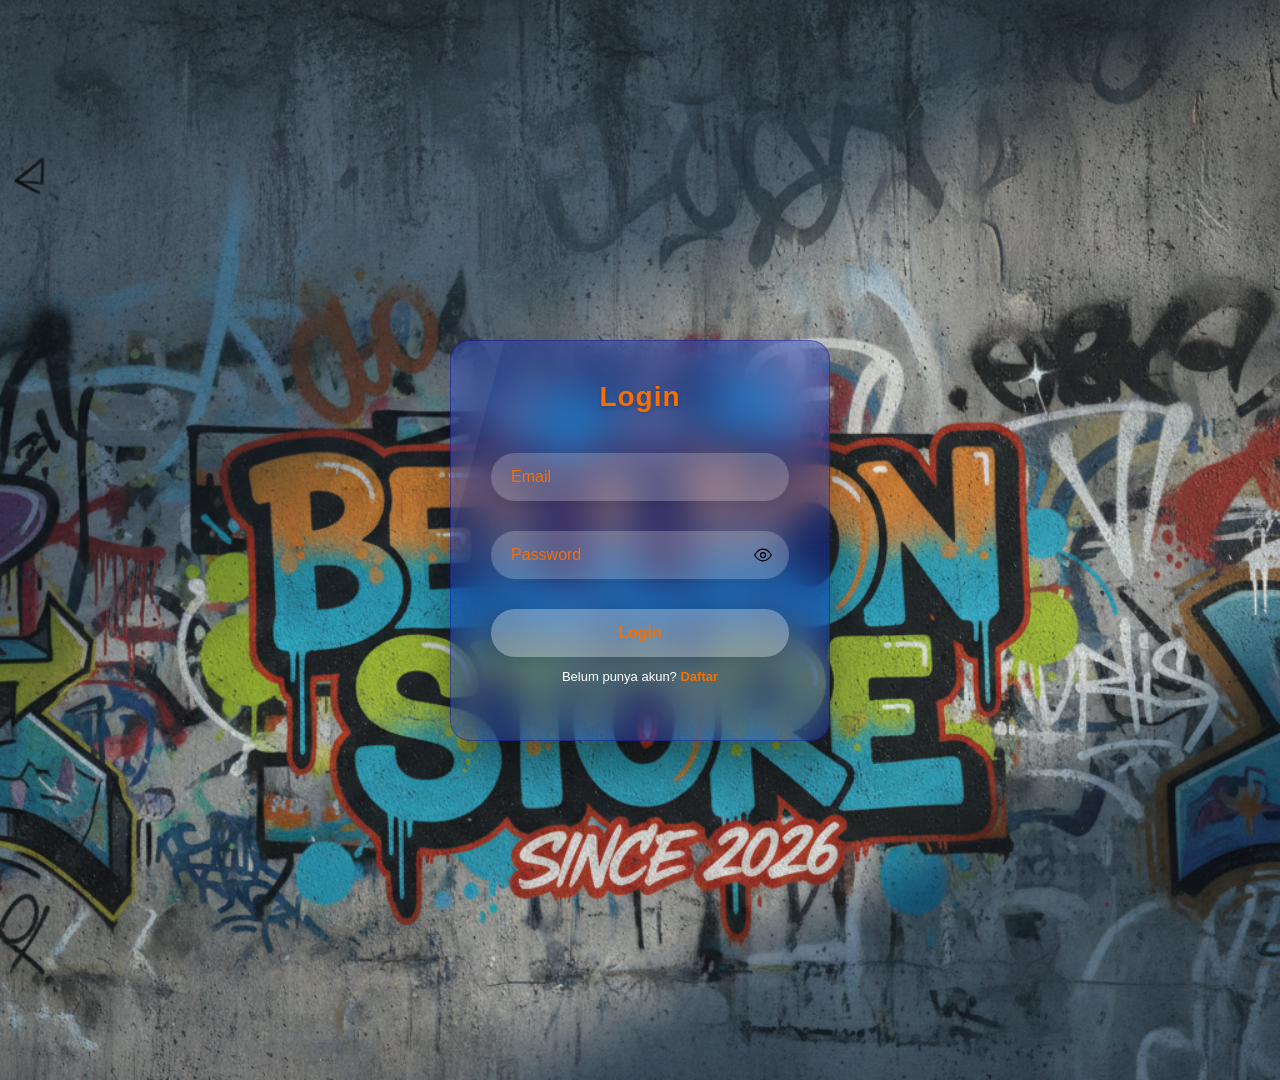
==== index.html @ ebdd7066 "Rename login bellion store.html to index.html" ====
<!DOCTYPE html>
<html lang="en">
<head>
    <meta charset="UTF-8">
    <meta name="viewport" content="width=device-width, initial-scale=1.0">
    <title>Login - Bellion Store</title>
    <link rel="stylesheet" href="style login bellion store.css">
    <script src="https://accounts.google.com/gsi/client" async defer></script>
    <style>
        .input-group{position:relative}
        .toggle-password{position:absolute;right:10px;top:50%;transform:translateY(-50%);background:transparent;border:none;padding:6px;cursor:pointer;border-radius:6px}
        .toggle-password svg{width:20px;height:20px;display:block}
    </style>
</head>
<body>
    <div class="glass-container">
        <!-- Login Form -->
        <form id="loginForm" onsubmit="AuthSystem.handleLogin(event)" autocomplete="off">
            <!-- Dummy fields to capture browser autofill (keeps real inputs empty) -->
            <input type="text" name="fake_username" autocomplete="username" style="position:absolute;left:-9999px;top:auto;width:1px;height:1px;overflow:hidden;" />
            <input type="password" name="fake_password" autocomplete="current-password" style="position:absolute;left:-9999px;top:auto;width:1px;height:1px;overflow:hidden;" />
            <h2>Login</h2>

            <div class="input-group">
                <input type="email" id="email" name="email_input" required autocomplete="off">
                <label for="email">Email</label>
            </div>

            <div class="input-group">
                <input type="password" id="password" name="password_input" required autocomplete="new-password">
                <label for="password">Password</label>
                <button type="button" class="toggle-password" data-target="password" aria-label="Tampilkan password">
                    <svg viewBox="0 0 24 24" fill="none" stroke="currentColor" stroke-width="1.5" stroke-linecap="round" stroke-linejoin="round"><path d="M2 12s4-7 10-7 10 7 10 7-4 7-10 7S2 12 2 12z"></path><circle cx="12" cy="12" r="3"></circle></svg>
                </button>
            </div>

            <div id="loginError" style="color:#f44336; text-align:center; margin-top:8px;"></div>

            <button type="submit" class="login-btn">Login</button>

            <div style="text-align: center; margin-top: 12px; font-size: 13px;">
                Belum punya akun? <a href="#" id="show-register" style="color:#f76f00; text-decoration:none; font-weight:600;">Daftar</a>
            </div>

            <div style="text-align: center; margin-top: 16px;">
                 <div id="g_id_onload"
                     data-client_id="338433787426-6boeu2to1vkmdhatgoig68cjnmnned7u.apps.googleusercontent.com"
                     data-callback="handleGoogleSignIn">
                 </div>
                <div class="g_id_signin" data-type="standard"></div>
            </div>
        </form>

        <!-- Register Form -->
        <form id="registerForm" style="display:none;" onsubmit="AuthSystem.handleRegister(event)" autocomplete="off">
            <!-- Dummy fields to capture browser autofill for register form -->
            <input type="text" name="fake_reg_username" autocomplete="username" style="position:absolute;left:-9999px;top:auto;width:1px;height:1px;overflow:hidden;" />
            <input type="password" name="fake_reg_password" autocomplete="new-password" style="position:absolute;left:-9999px;top:auto;width:1px;height:1px;overflow:hidden;" />
            <h2>Daftar Akun</h2>

            <div class="input-group">
                <input type="email" id="reg-email" name="reg_email_input" required autocomplete="off">
                <label for="reg-email">Email</label>
            </div>

            <div class="input-group">
                <input type="password" id="reg-password" name="reg_password_input" required minlength="6" autocomplete="new-password">
                <label for="reg-password">Password (min 6 karakter)</label>
                <button type="button" class="toggle-password" data-target="reg-password" aria-label="Tampilkan password">
                    <svg viewBox="0 0 24 24" fill="none" stroke="currentColor" stroke-width="1.5" stroke-linecap="round" stroke-linejoin="round"><path d="M2 12s4-7 10-7 10 7 10 7-4 7-10 7S2 12 2 12z"></path><circle cx="12" cy="12" r="3"></circle></svg>
                </button>
            </div>

            <div class="input-group">
                <input type="password" id="reg-confirm" name="reg_confirm_input" required minlength="6" autocomplete="new-password">
                <label for="reg-confirm">Konfirmasi Password</label>
                <button type="button" class="toggle-password" data-target="reg-confirm" aria-label="Tampilkan password">
                    <svg viewBox="0 0 24 24" fill="none" stroke="currentColor" stroke-width="1.5" stroke-linecap="round" stroke-linejoin="round"><path d="M2 12s4-7 10-7 10 7 10 7-4 7-10 7S2 12 2 12z"></path><circle cx="12" cy="12" r="3"></circle></svg>
                </button>
            </div>

            <div id="registerError" style="color:#f44336; text-align:center; margin-top:8px;"></div>
            <div id="registerSuccess" style="color:#4caf50; text-align:center; margin-top:8px;"></div>

            <div style="display:flex; gap:8px; margin-top:12px;">
                <button type="submit" class="login-btn" style="flex:1;">Daftar</button>
                <button type="button" id="cancel-register" class="login-btn" style="background:#777; flex:1;">Batal</button>
            </div>
        </form>
    </div>

    <script>
        // ============================================
        // BELLION STORE AUTHENTICATION SYSTEM
        // ============================================
        const AuthSystem = (function() {
            'use strict';

            // ========== Constants ==========
            const USERS_KEY = 'bellion_users';
            const SESSION_KEY = 'bellion_session';
            const STORE_PAGE = 'homepage.html';

            // ========== Session Management ==========
            const Session = {
                set(email) {
                    sessionStorage.setItem(SESSION_KEY, JSON.stringify({
                        email,
                        loginTime: new Date().toISOString()
                    }));
                },

                get() {
                    try {
                        return JSON.parse(sessionStorage.getItem(SESSION_KEY) || 'null');
                    } catch {
                        return null;
                    }
                },

                clear() {
                    sessionStorage.removeItem(SESSION_KEY);
                }
            };

            // ========== Storage Management ==========
            const Storage = {
                getUsers() {
                    try {
                        return JSON.parse(localStorage.getItem(USERS_KEY) || '{}');
                    } catch (e) {
                        console.error('Storage error:', e);
                        return {};
                    }
                },

                saveUsers(users) {
                    try {
                        localStorage.setItem(USERS_KEY, JSON.stringify(users));
                    } catch (e) {
                        console.error('Storage save error:', e);
                    }
                },

                getUser(email) {
                    const users = this.getUsers();
                    return users[email] || null;
                },

                addUser(email, passwordHash) {
                    const users = this.getUsers();
                    users[email] = { password: passwordHash };
                    this.saveUsers(users);
                },

                userExists(email) {
                    return email in this.getUsers();
                }
            };

            // ========== Password Utilities ==========
            const Password = {
                encode(pw) {
                    return btoa(pw);
                },

                verify(plainPassword, hash) {
                    return this.encode(plainPassword) === hash;
                }
            };
            // Password toggle helper (adds eye icon behaviour)
            const _eyeClosed = `
                <svg viewBox="0 0 24 24" fill="none" stroke="currentColor" stroke-width="1.5" stroke-linecap="round" stroke-linejoin="round">
                    <path d="M2 12s4-7 10-7 10 7 10 7-4 7-10 7S2 12 2 12z"></path>
                    <circle cx="12" cy="12" r="3"></circle>
                </svg>`;
            const _eyeOpen = `
                <svg viewBox="0 0 24 24" fill="none" stroke="currentColor" stroke-width="1.5" stroke-linecap="round" stroke-linejoin="round">
                    <path d="M17.94 17.94A10.07 10.07 0 0 1 12 19c-6 0-10-7-10-7a18.86 18.86 0 0 1 4.06-5.94"></path>
                    <path d="M1 1l22 22"></path>
                </svg>`;

            function initPasswordToggles() {
                document.querySelectorAll('.toggle-password').forEach(btn => {
                    const targetId = btn.dataset.target;
                    const input = document.getElementById(targetId);
                    if (!input) return;
                    // set initial icon
                    btn.innerHTML = _eyeClosed;
                    btn.addEventListener('click', () => {
                        if (input.type === 'password') {
                            input.type = 'text';
                            btn.innerHTML = _eyeOpen;
                            btn.setAttribute('aria-label', 'Sembunyikan password');
                        } else {
                            input.type = 'password';
                            btn.innerHTML = _eyeClosed;
                            btn.setAttribute('aria-label', 'Tampilkan password');
                        }
                    });
                });
            }

            // ========== Validation ==========
            const Validators = {
                email(value) {
                    const trimmed = value.trim().toLowerCase();
                    if (!trimmed) return { valid: false, error: 'Email tidak boleh kosong.' };
                    if (!trimmed.includes('@')) return { valid: false, error: 'Email tidak valid.' };
                    return { valid: true, value: trimmed };
                },

                password(value) {
                    if (!value) return { valid: false, error: 'Password tidak boleh kosong.' };
                    if (value.length < 6) return { valid: false, error: 'Password minimal 6 karakter.' };
                    return { valid: true };
                },

                passwordMatch(pw1, pw2) {
                    if (pw1 !== pw2) return { valid: false, error: 'Password tidak cocok.' };
                    return { valid: true };
                }
            };

            // ========== UI Helpers ==========
            const UI = {
                showError(elementId, msg) {
                    const el = document.getElementById(elementId);
                    if (el) el.textContent = msg;
                },

                showSuccess(elementId, msg) {
                    const el = document.getElementById(elementId);
                    if (el) el.textContent = msg;
                },

                clearErrors() {
                    ['loginError', 'registerError', 'registerSuccess'].forEach(id => {
                        const el = document.getElementById(id);
                        if (el) el.textContent = '';
                    });
                },

                switchForm(hideId, showId) {
                    this.clearErrors();
                    const hideForm = document.getElementById(hideId);
                    const showForm = document.getElementById(showId);
                    if (hideForm) hideForm.style.display = 'none';
                    if (showForm) showForm.style.display = '';
                }
            };

            // ========== JWT Parser (for Google Sign-In) ==========
            const JWT = {
                parse(token) {
                    try {
                        const base64Url = token.split('.')[1];
                        const base64 = base64Url.replace(/-/g, '+').replace(/_/g, '/');
                        const jsonPayload = decodeURIComponent(
                            atob(base64).split('').map(c =>
                                '%' + ('00' + c.charCodeAt(0).toString(16)).slice(-2)
                            ).join('')
                        );
                        return JSON.parse(jsonPayload);
                    } catch (e) {
                        return null;
                    }
                }
            };

            // ========== Public API ==========
            return {
                handleLogin(event) {
                    event.preventDefault();
                    UI.clearErrors();

                    const emailVal = document.getElementById('email').value;
                    const passwordVal = document.getElementById('password').value;

                    const emailValidation = Validators.email(emailVal);
                    if (!emailValidation.valid) {
                        UI.showError('loginError', emailValidation.error);
                        return;
                    }

                    const passwordValidation = Validators.password(passwordVal);
                    if (!passwordValidation.valid) {
                        UI.showError('loginError', passwordValidation.error);
                        return;
                    }

                    const email = emailValidation.value;
                    const user = Storage.getUser(email);

                    if (!user) {
                        UI.showError('loginError', 'Akun tidak ditemukan. Silakan daftar.');
                        return;
                    }

                    if (!Password.verify(passwordVal, user.password)) {
                        UI.showError('loginError', 'Email atau password salah.');
                        return;
                    }

                    Session.set(email);
                    window.location.href = STORE_PAGE;
                },

                handleRegister(event) {
                    event.preventDefault();
                    UI.clearErrors();

                    const emailVal = document.getElementById('reg-email').value;
                    const passwordVal = document.getElementById('reg-password').value;
                    const confirmVal = document.getElementById('reg-confirm').value;

                    const emailValidation = Validators.email(emailVal);
                    if (!emailValidation.valid) {
                        UI.showError('registerError', emailValidation.error);
                        return;
                    }

                    const passwordValidation = Validators.password(passwordVal);
                    if (!passwordValidation.valid) {
                        UI.showError('registerError', passwordValidation.error);
                        return;
                    }

                    const matchValidation = Validators.passwordMatch(passwordVal, confirmVal);
                    if (!matchValidation.valid) {
                        UI.showError('registerError', matchValidation.error);
                        return;
                    }

                    const email = emailValidation.value;
                    if (Storage.userExists(email)) {
                        UI.showError('registerError', 'Email sudah terdaftar.');
                        return;
                    }

                    const passwordHash = Password.encode(passwordVal);
                    Storage.addUser(email, passwordHash);

                    UI.showSuccess('registerSuccess', 'Pendaftaran berhasil! Silakan login.');
                    document.getElementById('registerForm').reset();

                    setTimeout(() => {
                        UI.switchForm('registerForm', 'loginForm');
                    }, 1500);
                },

                handleGoogleSignIn(response) {
                    const data = JWT.parse(response.credential);
                    if (data && data.email) {
                        Session.set(data.email);
                        window.location.href = STORE_PAGE;
                    }
                },

                init() {
                    // Form toggle
                    const showRegBtn = document.getElementById('show-register');
                    const cancelRegBtn = document.getElementById('cancel-register');

                    if (showRegBtn) {
                        showRegBtn.addEventListener('click', (e) => {
                            e.preventDefault();
                            UI.switchForm('loginForm', 'registerForm');
                        });
                    }

                    if (cancelRegBtn) {
                        cancelRegBtn.addEventListener('click', () => {
                            UI.switchForm('registerForm', 'loginForm');
                            document.getElementById('registerForm').reset();
                        });
                    }

                    // Clear errors on input
                    ['email', 'password', 'reg-email', 'reg-password', 'reg-confirm'].forEach(id => {
                        const el = document.getElementById(id);
                        if (el) el.addEventListener('input', () => UI.clearErrors());
                    });

                    // Prevent browser autofill: clear values and disable autocomplete on inputs
                    ['email', 'password', 'reg-email', 'reg-password', 'reg-confirm'].forEach(id => {
                        const el = document.getElementById(id);
                        if (el) {
                            try { el.autocomplete = 'off'; } catch (e) {}
                            el.value = '';
                        }
                    });

                    // Initialize password visibility toggles
                    try { initPasswordToggles(); } catch (e) { /* ignore if not available */ }

                    // Initialize Google Sign-In
                    if (window.google?.accounts?.id?.initialize) {
                        google.accounts.id.initialize({
                            client_id: '338433787426-6boeu2to1vkmdhatgoig68cjnmnned7u.apps.googleusercontent.com',
                            callback: handleGoogleSignIn
                        });
                    }
                }
            };
        })();

        // Expose a global wrapper so GSI (data-callback) can call into the module
        window.handleGoogleSignIn = function(response) {
            try {
                AuthSystem.handleGoogleSignIn(response);
            } catch (e) {
                console.error('Google sign-in wrapper error:', e);
            }
        };

        // Initialize on DOM ready
        document.addEventListener('DOMContentLoaded', () => {
            AuthSystem.init();
        });
    </script>
</body>
</html>
---- style login bellion store.css ----
* {
    margin: 0;
    padding: 0;
    box-sizing: border-box;
    font-family: 'Segoe UI', Tahoma, Geneva, Verdana, sans-serif;
}

body {
    color: #ffffff; /* default text color for better visibility over background */
}

body {
    min-height: 120vh;
    display: flex;
    justify-content: center;
    align-items: center;
    background: url(image/bellion\ store.png);
    animation: gradientBG 20s ease infinite;
    overflow: hidden;
    background-size:cover;
}

@keyframes gradientBG {
    0% { background-position: 0% 50%; }
    50% {background-position: 100% 50%;}
    100% {background-position: 0% 50%;}
}

.glass-container {
    position: relative;
    width: 380px;
    padding: 40px;
    border-radius: 20px;
    backdrop-filter: blur(20px);
    background: rgba(6, 43, 211, 0.349);
    border: 1px solid rgba(24, 9, 161, 0.4);
    box-shadow: 0 25px 45px rgb(0, 0, 0, 0.4);
    z-index: 10;
    overflow: hidden;
}

.glass-container::before {
    content: '';
    position: absolute;
    top: 0;
    left: -100%;
    width: 100%;
    height: 100%;
    background: rgba(255, 255, 255, 0.05);
    transform: skewX(-15deg);
    transition: 0.5s;
    pointer-events: none;
}

.glass-container:hover::before {
    left: 120%;
}

.glass-container h2 {
    color: #f76f00;
    font-size: 28px;
    font-weight: 600;
    text-align: center;
    letter-spacing: 1px;
    margin-bottom: 40px;
    text-shadow: 0 2px 4px rgba(0, 0, 0, 0.2);
}

.input-group {
    position: relative;
    margin-bottom: 30px;
}
.input-group input {
    width: 100%;
    padding: 15px 20px;
    background: rgba(255, 255, 255, 0.2);
    border: none;
    outline: none;
    border-radius: 35px;
    font-size: 16px;
    color: #ffffff;
    box-shadow: 0 5px 10px rgba(0, 0, 0, 0.05);
    transition: all 0.3s ease;
}

.input-group input::placeholder {
    color: rgba(255, 255, 255, 0.7);
}
.input-group input:focus {
    background: rgba(255, 255, 255, 0.3);
    box-shadow: 0 8px 20px rgba(0, 0, 0, 0.1);
}


.input-group label {
    position: absolute;
    top: 50%;
    left: 20px;
    transform: translateY(-50%);
    color: #f76f00;
    font-size: 16px;
    pointer-events: none;
    transition: all 0.3s ease;
}

.input-group input:focus + label,
.input-group input:valid + label {
    top: 0;
    left: 15px;
    font-size: 12px;
    background: rgba(255, 255, 255, 0.2);
    padding: 2px 8px;
    border-radius: 10px;
    color: #fff;
}

.remember-forgot {
    display: flex;
    justify-content: space-between;
    align-items: center;
    margin-bottom: 25px;
    font-size: 14px;
    color: rgba(255, 255, 255, 0.8);
}

.remember-forgot label {
    display: flex;
    align-items: center;
    cursor: pointer;
}

.remember-forgot input {
    margin-right: 8px;
    accent-color: #fff;
}

.remember-forgot a {
    color:#f76f00;
    text-decoration: none;
    transition: all 0.3s ease;
}

.remember-forgot a:hover {
    text-decoration: underline;
}

.login-btn {
    width: 100%;
    padding: 15px;
    background: rgba(255, 255, 255, 0.3);
    border: none;
    outline: none;
    border-radius: 35px;
    color: #f76f00;
    font-size: 16px;
    font-weight: 600;
    cursor: pointer;
    transition: all 0.3s ease;
    box-shadow: 0 5px 15px rgba(0, 0, 0, 0.1);
}

.login-btn:hover {
    background: rgba(255, 255, 255, 0.4);
    transform: translateY(-3px);
    box-shadow: 0 8px 20px rgba(0, 0, 0, 0.2);
}

.register-link {
    text-align: center;
    margin-top: 25px;
    color: #f76f00;
    font-size: 14px;
}

.register-link a {
    color: #f76f00;
    font-weight: 600;
    text-decoration: none;
    transition: all 0.3s ease;
}

.register-link a:hover {
    text-decoration: underline;
}
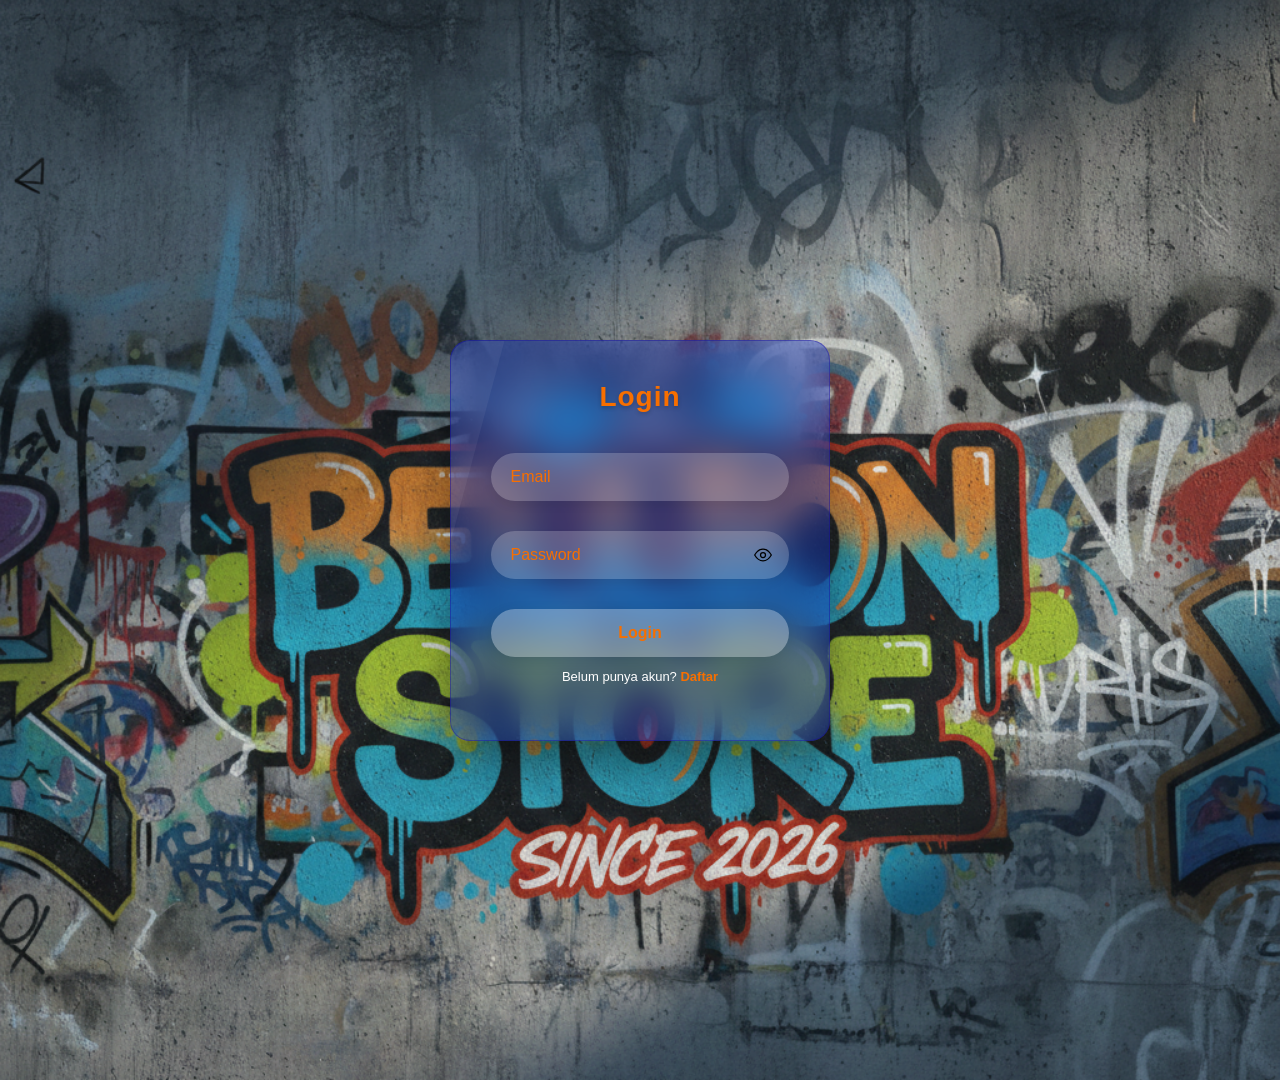
==== commit cda87244: "Update index.html" ====
--- a/index.html
+++ b/index.html
@@ -4,7 +4,7 @@
     <meta charset="UTF-8">
     <meta name="viewport" content="width=device-width, initial-scale=1.0">
     <title>Login - Bellion Store</title>
-    <link rel="stylesheet" href="style login bellion store.css">
+    <link rel="stylesheet" href="index.css">
     <script src="https://accounts.google.com/gsi/client" async defer></script>
     <style>
         .input-group{position:relative}
--- a/index.css
+++ b/index.css
@@ -0,0 +1,184 @@
+* {
+    margin: 0;
+    padding: 0;
+    box-sizing: border-box;
+    font-family: 'Segoe UI', Tahoma, Geneva, Verdana, sans-serif;
+}
+
+body {
+    color: #ffffff; /* default text color for better visibility over background */
+}
+
+body {
+    min-height: 120vh;
+    display: flex;
+    justify-content: center;
+    align-items: center;
+    background: url(image/bellion\ store.png);
+    animation: gradientBG 20s ease infinite;
+    overflow: hidden;
+    background-size:cover;
+}
+
+@keyframes gradientBG {
+    0% { background-position: 0% 50%; }
+    50% {background-position: 100% 50%;}
+    100% {background-position: 0% 50%;}
+}
+
+.glass-container {
+    position: relative;
+    width: 380px;
+    padding: 40px;
+    border-radius: 20px;
+    backdrop-filter: blur(20px);
+    background: rgba(6, 43, 211, 0.349);
+    border: 1px solid rgba(24, 9, 161, 0.4);
+    box-shadow: 0 25px 45px rgb(0, 0, 0, 0.4);
+    z-index: 10;
+    overflow: hidden;
+}
+
+.glass-container::before {
+    content: '';
+    position: absolute;
+    top: 0;
+    left: -100%;
+    width: 100%;
+    height: 100%;
+    background: rgba(255, 255, 255, 0.05);
+    transform: skewX(-15deg);
+    transition: 0.5s;
+    pointer-events: none;
+}
+
+.glass-container:hover::before {
+    left: 120%;
+}
+
+.glass-container h2 {
+    color: #f76f00;
+    font-size: 28px;
+    font-weight: 600;
+    text-align: center;
+    letter-spacing: 1px;
+    margin-bottom: 40px;
+    text-shadow: 0 2px 4px rgba(0, 0, 0, 0.2);
+}
+
+.input-group {
+    position: relative;
+    margin-bottom: 30px;
+}
+.input-group input {
+    width: 100%;
+    padding: 15px 20px;
+    background: rgba(255, 255, 255, 0.2);
+    border: none;
+    outline: none;
+    border-radius: 35px;
+    font-size: 16px;
+    color: #ffffff;
+    box-shadow: 0 5px 10px rgba(0, 0, 0, 0.05);
+    transition: all 0.3s ease;
+}
+
+.input-group input::placeholder {
+    color: rgba(255, 255, 255, 0.7);
+}
+.input-group input:focus {
+    background: rgba(255, 255, 255, 0.3);
+    box-shadow: 0 8px 20px rgba(0, 0, 0, 0.1);
+}
+
+
+.input-group label {
+    position: absolute;
+    top: 50%;
+    left: 20px;
+    transform: translateY(-50%);
+    color: #f76f00;
+    font-size: 16px;
+    pointer-events: none;
+    transition: all 0.3s ease;
+}
+
+.input-group input:focus + label,
+.input-group input:valid + label {
+    top: 0;
+    left: 15px;
+    font-size: 12px;
+    background: rgba(255, 255, 255, 0.2);
+    padding: 2px 8px;
+    border-radius: 10px;
+    color: #fff;
+}
+
+.remember-forgot {
+    display: flex;
+    justify-content: space-between;
+    align-items: center;
+    margin-bottom: 25px;
+    font-size: 14px;
+    color: rgba(255, 255, 255, 0.8);
+}
+
+.remember-forgot label {
+    display: flex;
+    align-items: center;
+    cursor: pointer;
+}
+
+.remember-forgot input {
+    margin-right: 8px;
+    accent-color: #fff;
+}
+
+.remember-forgot a {
+    color:#f76f00;
+    text-decoration: none;
+    transition: all 0.3s ease;
+}
+
+.remember-forgot a:hover {
+    text-decoration: underline;
+}
+
+.login-btn {
+    width: 100%;
+    padding: 15px;
+    background: rgba(255, 255, 255, 0.3);
+    border: none;
+    outline: none;
+    border-radius: 35px;
+    color: #f76f00;
+    font-size: 16px;
+    font-weight: 600;
+    cursor: pointer;
+    transition: all 0.3s ease;
+    box-shadow: 0 5px 15px rgba(0, 0, 0, 0.1);
+}
+
+.login-btn:hover {
+    background: rgba(255, 255, 255, 0.4);
+    transform: translateY(-3px);
+    box-shadow: 0 8px 20px rgba(0, 0, 0, 0.2);
+}
+
+.register-link {
+    text-align: center;
+    margin-top: 25px;
+    color: #f76f00;
+    font-size: 14px;
+}
+
+.register-link a {
+    color: #f76f00;
+    font-weight: 600;
+    text-decoration: none;
+    transition: all 0.3s ease;
+}
+
+.register-link a:hover {
+    text-decoration: underline;
+}
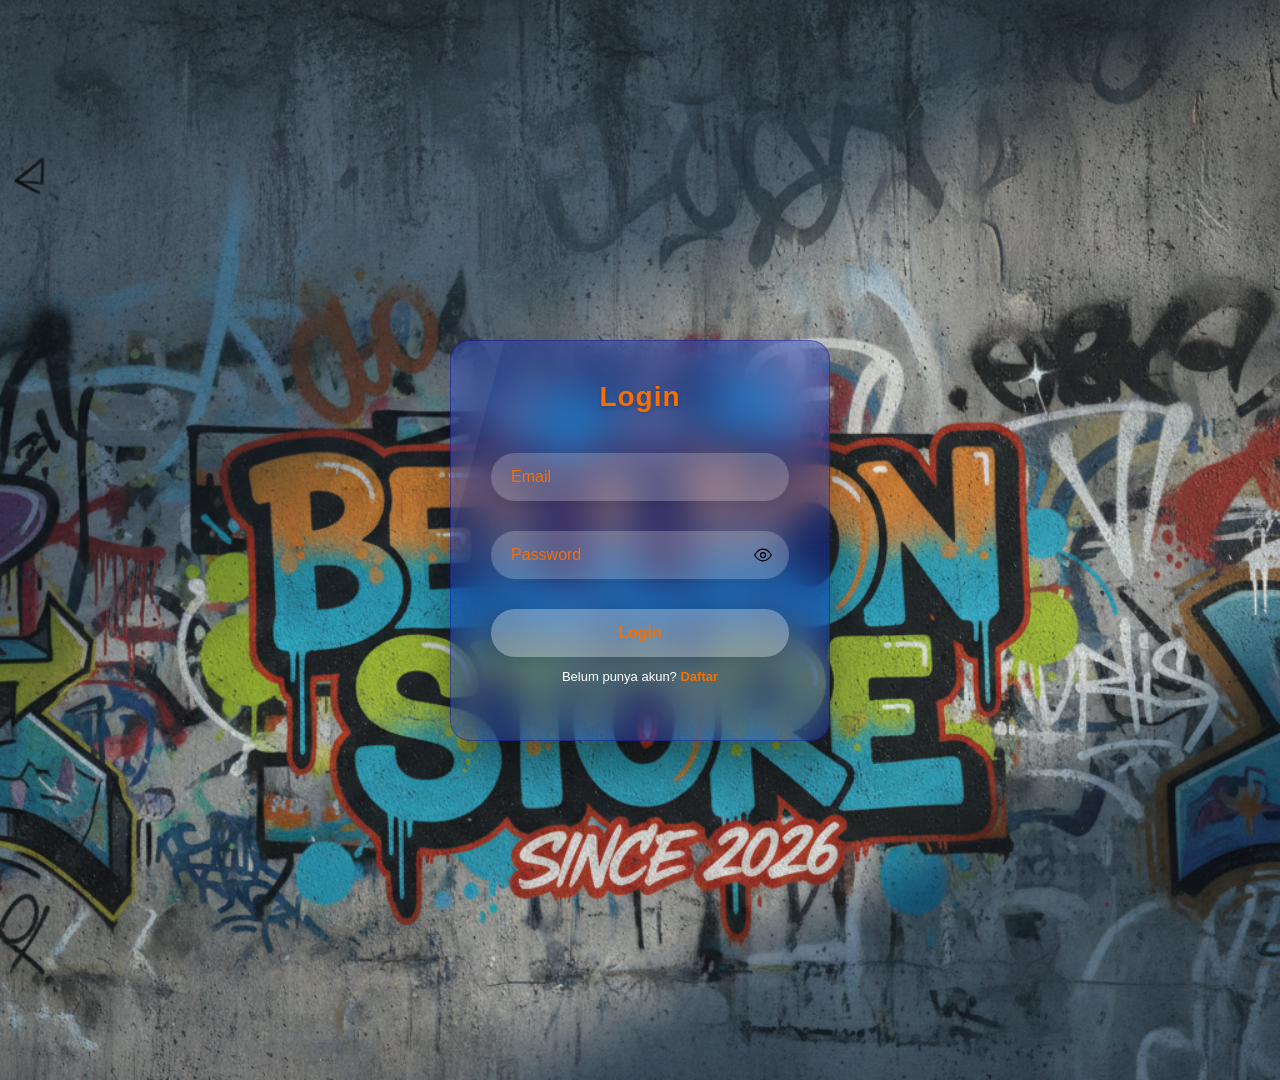
==== commit 26983fca: "Update index.html" ====
--- a/index.html
+++ b/index.html
@@ -4,7 +4,7 @@
     <meta charset="UTF-8">
     <meta name="viewport" content="width=device-width, initial-scale=1.0">
     <title>Login - Bellion Store</title>
-    <link rel="stylesheet" href="index.css">
+    <link rel="stylesheet" href="style login bellion store.css">
     <script src="https://accounts.google.com/gsi/client" async defer></script>
     <style>
         .input-group{position:relative}
--- a/style login bellion store.css
+++ b/style login bellion store.css
@@ -0,0 +1,184 @@
+* {
+    margin: 0;
+    padding: 0;
+    box-sizing: border-box;
+    font-family: 'Segoe UI', Tahoma, Geneva, Verdana, sans-serif;
+}
+
+body {
+    color: #ffffff; /* default text color for better visibility over background */
+}
+
+body {
+    min-height: 120vh;
+    display: flex;
+    justify-content: center;
+    align-items: center;
+    background: url(image/bellion\ store.png);
+    animation: gradientBG 20s ease infinite;
+    overflow: hidden;
+    background-size:cover;
+}
+
+@keyframes gradientBG {
+    0% { background-position: 0% 50%; }
+    50% {background-position: 100% 50%;}
+    100% {background-position: 0% 50%;}
+}
+
+.glass-container {
+    position: relative;
+    width: 380px;
+    padding: 40px;
+    border-radius: 20px;
+    backdrop-filter: blur(20px);
+    background: rgba(6, 43, 211, 0.349);
+    border: 1px solid rgba(24, 9, 161, 0.4);
+    box-shadow: 0 25px 45px rgb(0, 0, 0, 0.4);
+    z-index: 10;
+    overflow: hidden;
+}
+
+.glass-container::before {
+    content: '';
+    position: absolute;
+    top: 0;
+    left: -100%;
+    width: 100%;
+    height: 100%;
+    background: rgba(255, 255, 255, 0.05);
+    transform: skewX(-15deg);
+    transition: 0.5s;
+    pointer-events: none;
+}
+
+.glass-container:hover::before {
+    left: 120%;
+}
+
+.glass-container h2 {
+    color: #f76f00;
+    font-size: 28px;
+    font-weight: 600;
+    text-align: center;
+    letter-spacing: 1px;
+    margin-bottom: 40px;
+    text-shadow: 0 2px 4px rgba(0, 0, 0, 0.2);
+}
+
+.input-group {
+    position: relative;
+    margin-bottom: 30px;
+}
+.input-group input {
+    width: 100%;
+    padding: 15px 20px;
+    background: rgba(255, 255, 255, 0.2);
+    border: none;
+    outline: none;
+    border-radius: 35px;
+    font-size: 16px;
+    color: #ffffff;
+    box-shadow: 0 5px 10px rgba(0, 0, 0, 0.05);
+    transition: all 0.3s ease;
+}
+
+.input-group input::placeholder {
+    color: rgba(255, 255, 255, 0.7);
+}
+.input-group input:focus {
+    background: rgba(255, 255, 255, 0.3);
+    box-shadow: 0 8px 20px rgba(0, 0, 0, 0.1);
+}
+
+
+.input-group label {
+    position: absolute;
+    top: 50%;
+    left: 20px;
+    transform: translateY(-50%);
+    color: #f76f00;
+    font-size: 16px;
+    pointer-events: none;
+    transition: all 0.3s ease;
+}
+
+.input-group input:focus + label,
+.input-group input:valid + label {
+    top: 0;
+    left: 15px;
+    font-size: 12px;
+    background: rgba(255, 255, 255, 0.2);
+    padding: 2px 8px;
+    border-radius: 10px;
+    color: #fff;
+}
+
+.remember-forgot {
+    display: flex;
+    justify-content: space-between;
+    align-items: center;
+    margin-bottom: 25px;
+    font-size: 14px;
+    color: rgba(255, 255, 255, 0.8);
+}
+
+.remember-forgot label {
+    display: flex;
+    align-items: center;
+    cursor: pointer;
+}
+
+.remember-forgot input {
+    margin-right: 8px;
+    accent-color: #fff;
+}
+
+.remember-forgot a {
+    color:#f76f00;
+    text-decoration: none;
+    transition: all 0.3s ease;
+}
+
+.remember-forgot a:hover {
+    text-decoration: underline;
+}
+
+.login-btn {
+    width: 100%;
+    padding: 15px;
+    background: rgba(255, 255, 255, 0.3);
+    border: none;
+    outline: none;
+    border-radius: 35px;
+    color: #f76f00;
+    font-size: 16px;
+    font-weight: 600;
+    cursor: pointer;
+    transition: all 0.3s ease;
+    box-shadow: 0 5px 15px rgba(0, 0, 0, 0.1);
+}
+
+.login-btn:hover {
+    background: rgba(255, 255, 255, 0.4);
+    transform: translateY(-3px);
+    box-shadow: 0 8px 20px rgba(0, 0, 0, 0.2);
+}
+
+.register-link {
+    text-align: center;
+    margin-top: 25px;
+    color: #f76f00;
+    font-size: 14px;
+}
+
+.register-link a {
+    color: #f76f00;
+    font-weight: 600;
+    text-decoration: none;
+    transition: all 0.3s ease;
+}
+
+.register-link a:hover {
+    text-decoration: underline;
+}
